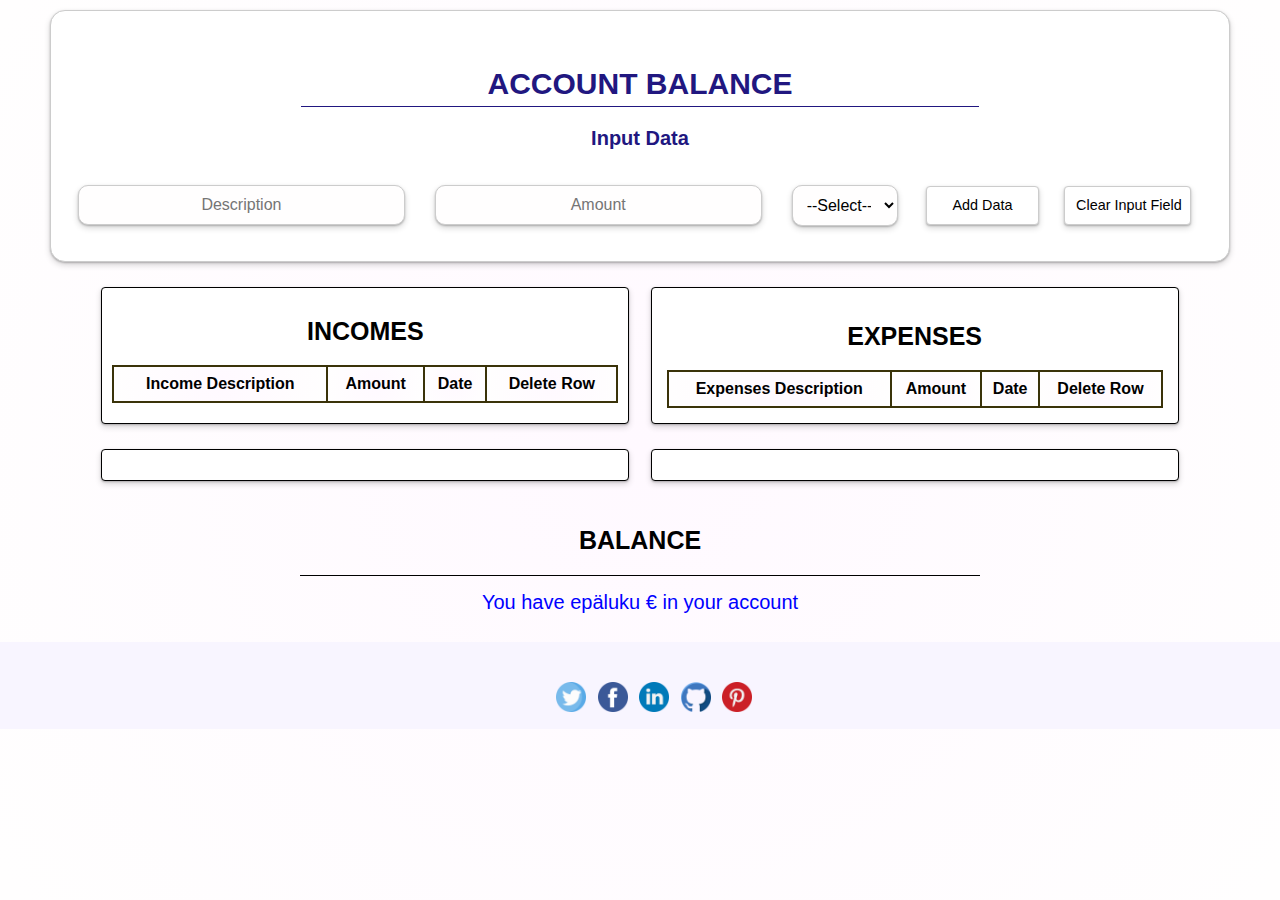
==== index.html @ 7b455a31 "first commit" ====
<!DOCTYPE html>
<html lang="en">

<head>
    <meta charset="UTF-8">
    <meta name="viewport" content="width=device-width, initial-scale=1.0">
    <title>Account Balance</title>
    <link rel="stylesheet" href="./normalize.css">
    <link rel="stylesheet" href="./styles.css">
</head>

<body>
    <div class="wrapper">
        <div class="head">
            <div class="container">
                <div class="header">
                    <div class="header_content">
                        <h1>ACCOUNT BALANCE</h1>
                        <form class="form">
                            <fieldset class="fieldset">
                                <legend>Input Data</legend>
                                <div class="fieldset_content">
                                    <div class="description">
                                        <input type="text" id="description" placeholder="Description" required>
                                    </div>
                                    <div class="amount"><input type="text" id="amount" placeholder="Amount" required></div>

                                    <!-- <div class="label"><label for="Income_expenditure">Select:</label></div>-->
                                    <div class="select">
                                        <select id="Income_expenditure">
                                            <option selected>--Select--</option>
                                            <option value="Income">Income</option>
                                            <option value="Expenditure">Expenditure</option>
                                        </select>
                                    </div>
                                    <input type="button" class="btn_submit" value="Add Data">
                                    <input type="reset" value="Clear Input Field" class="btn_clear">
                                </div>
                                <!--<input type="button" value="Add Data" onclick="tableGenerator();">-->
                            </fieldset>
                        </form>
                    </div>

                </div>
            </div>
        </div>
        <div class="main">
            <div class="container">
                <div class="container_first">
                    <div class="container_first--income">
                        <h3 class="h3">INCOMES</h3>
                        <table id="table_income">
                            <tr>
                                <th>Income Description</th>
                                <th>Amount</th>
                                <th>Date</th>
                                <th>Delete Row</th>
                            </tr>
                        </table>
                    </div>
                    <div class="container_first--expenditure">
                        <h3 class="h3">EXPENSES</h3>
                        <table id="table_expenditure">
                            <tr>
                                <th>Expenses Description</th>
                                <th>Amount</th>
                                <th>Date</th>
                                <th>Delete Row</th>
                            </tr>
                        </table>
                    </div>
                </div>
                <div class="container_second">
                    <div class="container_second--income">
                    </div>
                    <div class="container_second--expenditure">
                    </div>
                    <input type="hidden" id="incomeInput">
                    <input type="hidden" id="expenInput">
                </div>
                <div class="balance">
                    <div class="balance_text">
                        <h3 class="h3">BALANCE</h3>
                    </div>
                    <div class="balance_content">
                        <p class="balance_output"></p>
                    </div>
                </div>
            </div>
            <div class="footer">
                <div class="container">
                    <div class="footer_bottom">

                        <div class="icon_group">
                            <div class="bottom_icons">
                                <div class="tweeter">
                                    <a href="#"><img class="footer_bottom--subimg" src="./image/twitter.png"></a>
                                </div>
                            </div>
                            <div class="bottom_icons">
                                <div class="facebook">
                                    <a href="#"><img class="footer_bottom--subimg" src="./image/facebook.png"></a>
                                </div>
                            </div>
                            <div class="bottom_icons">
                                <div class="linkedin">
                                    <a href="#"><img class="footer_bottom--subimg" src="./image/linkedin.png"></a>
                                </div>
                            </div>

                            <div class="bottom_icons">
                                <div class="github">
                                    <a href="#"><img class="footer_bottom--subimg" src="./image/github (1).png"></a>
                                </div>
                            </div>

                            <div class="bottom_icons">
                                <div class="pinterest">
                                    <a href="#"><img class="footer_bottom--subimg" src="./image/pinterest.png"></a>
                                </div>
                            </div>

                        </div>
                        <!--<div class="clearStorage">
                            <a href="#"><img class="footer_bottom--subimg" src="./image/cancel.svg"></a>
                      </div>-->


                    </div>
                </div>
            </div>

        </div>

</body>
<script src="cleave.js"></script>
<script src="expenditure.js"></script>

</html>
---- styles.css ----
*,
    *::before,
    *::after {
        margin: 0;
        padding: 0;
        box-sizing: border-box;
    }
    
    html,
    body {
        display: flex;
        flex-direction: column;
        min-height: 100vh;
        font-size: 16px;
        line-height: 1.5;
        color: #000;
        font-family: 'Trebuchet MS', 'Lucida Sans Unicode', 'Lucida Grande', 'Lucida Sans', Arial, sans-serif;
        -moz-osx-font-smoothing: grayscale;
        -webkit-font-smoothing: antialiased;
    }
    
    h1 {
        font-size: 30px;
        margin: 20px 0;
        text-align: center;
        border-bottom: 1px solid;
        margin: 50px 250px 15px 250px;
    }
    
    .wrapper {
        display: flex;
        flex-wrap: wrap;
        flex-direction: column;
        flex: 1;
        min-height: auto;
        background: radial-gradient(circle, rgb(255, 255, 255) 0%, rgb(255, 249, 255) 0%, rgb(255, 254, 254) 98%);
    }
    
    .container {
        width: 1200px;
        margin: 0 auto;
    }
    
    .header {
        position: relative;
        margin: 5px 10px;
        padding: 5px 0px;
        font-weight: bold;
        color: rgb(33, 23, 128);
        text-align: center;
        display: flex;
        justify-content: space-evenly;
        /* flex-direction: column;*/
    }
    
    .header_content {
        width: 100%;
        border: 1px solid #ccc;
        border-radius: 15px;
        font-size: 1.0rem;
        text-align: center;
        display: flex;
        flex-wrap: wrap;
        flex-direction: column;
        background-color: rgb(255, 255, 255);
        box-shadow: 0 3px 6px rgba(0, 0, 0, .16), 0 1px 2px rgba(0, 0, 0, .23);
    }
    
    .fieldset {
        /* border: 1px solid rgb(159, 179, 179);*/
        border: none;
        border-radius: 10px;
        /* box-shadow: 0 3px 6px rgba(0, 0, 0, .16), 0 1px 2px rgba(0, 0, 0, .23);*/
    }
    
    legend {
        font-size: 20px;
        color: inherit;
        display: table;
        max-width: 100%;
        padding: 1px;
        white-space: normal;
    }
    
    .fieldset_content {
        position: relative;
        display: flex;
        flex-direction: row;
        justify-content: center;
    }
    
    .description,
    .amount {
        width: 40%;
        margin: 15px;
        font-size: 1.0rem;
        border-radius: 4px;
        display: flex;
        flex-wrap: wrap;
        flex-direction: column;
    }
    
    .btn_submit {
        width: 13%;
        font-size: 0.9rem;
        border-radius: 4px;
        border: 1px solid #ccc;
        cursor: pointer;
        padding: 10px 11px;
        margin: 26px 12px 26px 13px;
        text-decoration: none;
        outline: none;
        background-color: rgb(255, 255, 255);
        box-shadow: 0 3px 6px rgba(0, 0, 0, .16), 0 1px 2px rgba(0, 0, 0, .23);
    }
    
    .btn_clear {
        width: 11%;
        font-size: 0.9rem;
        border: 1px solid #ccc;
        border-radius: 4px;
        cursor: pointer;
        padding: 10px 11px;
        margin: 26px 26px 26px 13px;
        text-decoration: none;
        outline: none;
        background-color: rgb(255, 255, 255);
        box-shadow: 0 3px 6px rgba(0, 0, 0, .16), 0 1px 2px rgba(0, 0, 0, .23);
    }
    
    .Income_expenditure {
        width: 30%;
        text-align: left;
        margin: 10px;
        border-radius: 4px;
        display: flex;
        flex-wrap: wrap;
        flex-direction: row;
    }
    
    .select {
        appearance: none;
        width: 13%;
        margin: 15px;
        font-size: 1.0rem;
        border-radius: 4px;
        display: flex;
        flex-wrap: wrap;
        flex-direction: column;
    }
    
    input[type=text],
    select {
        border: 1px solid #ccc;
        margin-top: 10px;
        margin-bottom: 10px;
        width: 100%;
        padding: 10px;
        border-radius: 10px;
        resize: vertical;
        outline: none;
        box-shadow: 0 3px 6px rgba(0, 0, 0, .16), 0 1px 2px rgba(0, 0, 0, .23);
        background: rgb(255, 254, 254);
    }
    
    input::placeholder {
        font-size: 16px;
        text-align: center;
    }
    
    .btn {
        margin-top: 10px;
    }
    
    .edit {
        position: relative;
        border-radius: 10px;
        border: 1px solid #ccc;
        display: inline-block;
        cursor: pointer;
        padding: 9px 9px;
        margin: 10px;
        text-decoration: none;
        width: 115px;
        outline: none;
        background-color: rgb(255, 255, 255);
        box-shadow: 0 3px 6px rgba(0, 0, 0, .16), 0 1px 2px rgba(0, 0, 0, .23);
    }
    
    .btn_submit:hover,
    .btn_clear:hover,
    .edit:hover {
        background-color: #00BFFF;
        border: 2px solid #383107fd !important;
        border-radius: 10px;
    }
    
    input[type=text]:focus,
    select:focus {
        border: 2px solid #383107fd !important;
        display: inline-block;
        background-color: rgb(245, 243, 243);
    }
    
    .btn_submit:focus,
    .btn_clear:focus,
    .edit:focus {
        border: 2px solid #383107fd !important;
        display: inline-block;
        background-color: #00BFFF;
    }
    
    .container_first,
    .container_second {
        position: relative;
        margin: 5px 50px;
        display: flex;
        flex-wrap: wrap;
        flex-direction: row;
        justify-content: space-evenly;
    }
    
    .container_first--income {
        border: 1px solid;
        width: 48%;
        font-size: 1.0rem;
        text-align: center;
        margin: 10px;
        padding: 10px;
        border-radius: 4px;
        display: flex;
        flex-wrap: wrap;
        flex-direction: column;
        background-color: rgb(255, 255, 255);
        box-shadow: 0 3px 6px rgba(0, 0, 0, .16), 0 1px 2px rgba(0, 0, 0, .23);
    }
    
    .container_first--expenditure {
        border: 1px solid;
        width: 48%;
        font-size: 1.0rem;
        text-align: center;
        margin: 10px;
        padding: 15px;
        border-radius: 4px;
        display: flex;
        flex-wrap: wrap;
        flex-direction: column;
        background-color: rgb(255, 255, 255);
        box-shadow: 0 3px 6px rgba(0, 0, 0, .16), 0 1px 2px rgba(0, 0, 0, .23);
    }
    
    .container_second--income,
    .container_second--expenditure {
        border: 1px solid;
        width: 48%;
        font-size: 1.0rem;
        text-align: center;
        margin: 10px;
        padding: 15px;
        border-radius: 4px;
        display: flex;
        flex-wrap: wrap;
        flex-direction: column;
        background-color: rgb(255, 255, 255);
        box-shadow: 0 3px 6px rgba(0, 0, 0, .16), 0 1px 2px rgba(0, 0, 0, .23);
    }
    
    .h3 {
        font-size: 25px;
        margin: 15px;
    }
    
    table {
        border-collapse: collapse;
        width: 100%;
        background: radial-gradient(circle, rgb(255, 255, 255) 0%, rgb(255, 249, 255) 0%, rgb(255, 254, 254) 98%);
    }
    
    td,
    th {
        border: 1px solid #ccc;
        text-align: center;
        padding: 5px;
    }
    
    th {
        border: 2px solid #383107fd !important;
        background: radial-gradient(circle, rgb(255, 255, 255) 0%, rgb(255, 249, 255) 0%, rgb(255, 254, 254) 98%);
    }
    
    td:hover {
        background: #ccc;
    }
    
    tr:nth-child(even) {
        background-color: #f7f7f7;
    }
    
    .balance {
        position: relative;
        margin: 15px 10px;
        display: flex;
        flex-wrap: wrap;
        flex-direction: column;
        justify-content: space-evenly;
    }
    
    .balance_text {
        position: relative;
        margin: 1px 250px;
        display: flex;
        flex-wrap: wrap;
        flex-direction: row;
        justify-content: space-evenly;
        border-bottom: 1px solid;
    }
    
    .balance_output {
        border: none;
        font-size: 20px;
        position: relative;
        margin: 0px 44px;
        display: flex;
        justify-content: space-evenly;
        padding: 10px;
    }
    /*=============================footer===========================*/
    
    .footer {
        background: #f8f5ff;
    }
    
    .footer_bottom {
        border: none;
        display: flex;
        justify-content: center;
    }
    
    .bottom_icons {
        width: 2px;
        position: relative;
        margin-top: 30px;
    }
    
    .footer_bottom--subimg {
        width: 30px;
    }
    
    .icon_group {
        position: relative;
        width: 14%;
        display: flex;
        justify-content: space-between;
        margin: 10px;
    }
    
    .tweeter:hover,
    .facebook:hover,
    .vimeo:hover,
    .linkedin:hover,
    .github:hover,
    .pinterest:hover {
        transform: scale(1.4);
    }
    
    .normal {
        text-align: center;
        font-family: 'Trebuchet MS';
        background: #f9f9ff;
    }
    
    .income_del,
    .expense_del {
        width: 100%;
        background-image: url(./image/remove.svg);
        background-position: 50%;
        background-repeat: no-repeat;
        background-size: 13%;
        position: relative;
        border-radius: 4px;
        cursor: pointer;
        text-decoration: none;
        outline: none;
        border-style: hidden;
    }
    
    .income_del:hover,
    .expense_del:hover {
        background-color: rgb(255, 0, 21);
    }
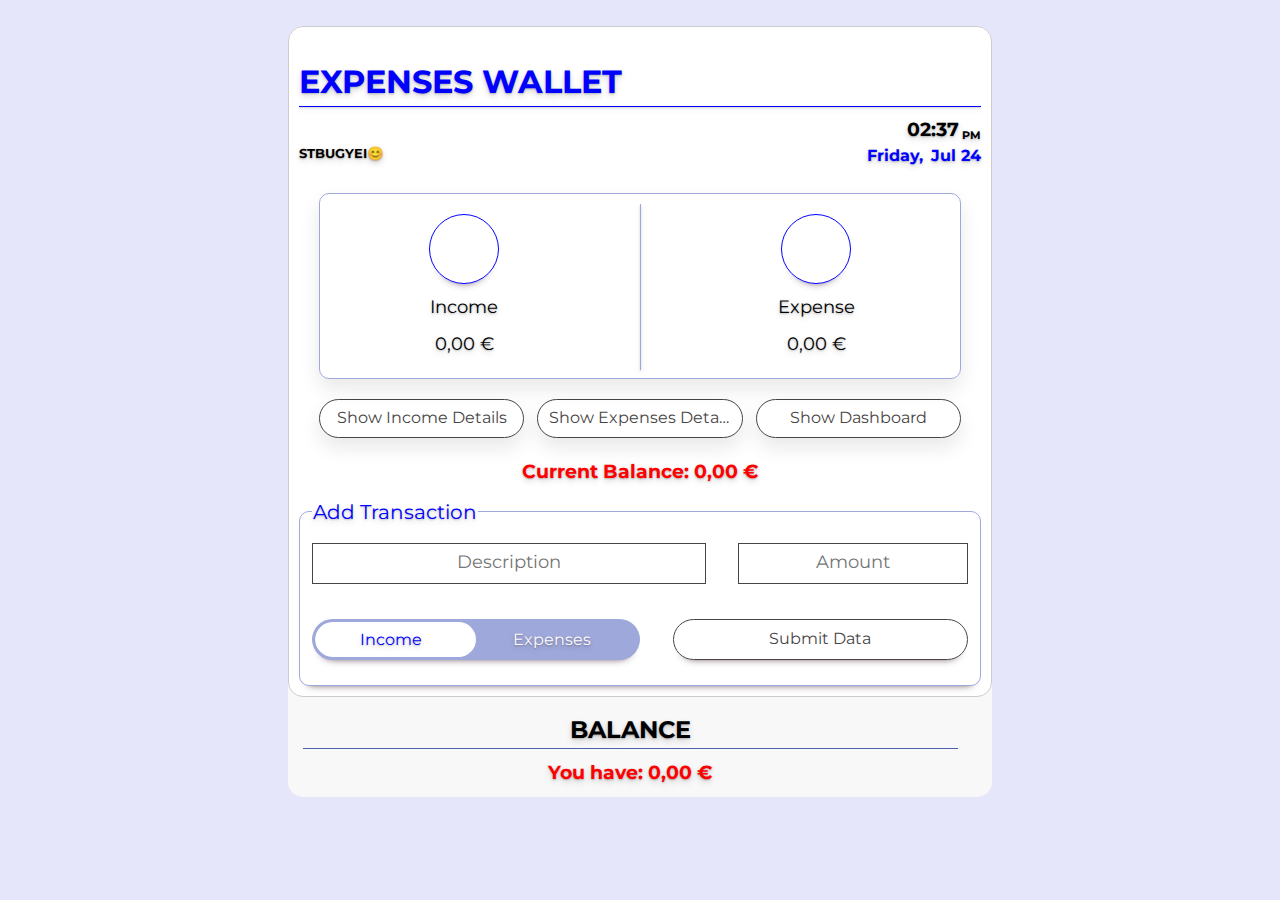
==== commit 241de61d: "added charts" ====
--- a/index.html
+++ b/index.html
@@ -4,136 +4,201 @@
 <head>
     <meta charset="UTF-8">
     <meta name="viewport" content="width=device-width, initial-scale=1.0">
-    <title>Account Balance</title>
+    <title>Account | Balance</title>
     <link rel="stylesheet" href="./normalize.css">
     <link rel="stylesheet" href="./styles.css">
+    <link rel="stylesheet" href="https://use.fontawesome.com/releases/v5.15.2/css/all.css"
+        integrity="sha384-vSIIfh2YWi9wW0r9iZe7RJPrKwp6bG+s9QZMoITbCckVJqGCCRhc+ccxNcdpHuYu" crossorigin="anonymous">
 </head>
 
 <body>
-    <div class="wrapper">
-        <div class="head">
-            <div class="container">
-                <div class="header">
-                    <div class="header_content">
-                        <h1>ACCOUNT BALANCE</h1>
-                        <form class="form">
-                            <fieldset class="fieldset">
-                                <legend>Input Data</legend>
-                                <div class="fieldset_content">
-                                    <div class="description">
-                                        <input type="text" id="description" placeholder="Description" required>
+    <div class="account-wrapper">
+        <div class="header-content">
+            <h1>EXPENSES WALLET</h1>
+            <!-- Date section -->
+            <div class="show-date">
+                <div class="time"></div>
+                <div class="show-date__wrapper">
+                    <h5 class="logo">STBUGYEI😊</h5>
+                    <div class="day"></div>
+                    <div class="month-day"></div>
+                </div>
+            </div>
+            <!-- Banner section -->
+            <!-- <h3 class="date-item"></h3> -->
+            <ul class="header-content__item">
+                <li>
+                    <button class="income-icon">
+                        <i class="fas fa-euro-sign"></i>
+                        <i class="fas fa-coins"></i>
+                    </button>
+                    <p>Income</p>
+                    <p class="curincome"></p>
+                </li>
+                <li>
+                    <button class="income-icon">
+                        <i class="fas fa-cart-arrow-down"></i>
+                    </button>
+                    <p>Expense</p>
+                    <p class="curiexpense"></p>
+                </li>
+            </ul>
+
+            <div class="display-income_expense">
+                <input type="button" value="Show Income Details" class="btn_income">
+                <input type="button" value="Show Expenses Details" class="btn_expense">
+                <input type="button" value="Show Dashboard" class="btn_dashboard">
+            </div>
+            <h3 class="curbalance"></h3>
+
+            <!-- Form section -->
+            <form id="form" class="form">
+                <fieldset class="fieldset">
+                    <legend>Add Transaction</legend>
+                    <div class="error-msg"></div>
+                    <div class="fieldset_content">
+                        <div class="discription-amount">
+                            <div class="description">
+                                <input type="text" name="description" id="description" placeholder="Description">
+                                <small class="error-msgdesc"></small>
+                            </div>
+                            <div class="amount">
+                                <input type="text" name="amount" id="amount" placeholder="Amount">
+                                <small class="error-msgamt"></small>
+                            </div>
+                        </div>
+
+                        <div class="select-options">
+                            <div class="select">
+                                <div class="select-content">
+                                    <div class="check-income__wrapper">
+                                        <label for="income">
+                                            <input type="radio" name="select" value="income" id="income" checked>
+                                            <div class="check-income">
+                                                <span class="check-text">Income</span> <span class="check-icon"><i
+                                                        class="fas fa-mug-hot"></i></span>
+                                            </div>
+                                        </label>
                                     </div>
-                                    <div class="amount"><input type="text" id="amount" placeholder="Amount" required></div>
-
-                                    <!-- <div class="label"><label for="Income_expenditure">Select:</label></div>-->
-                                    <div class="select">
-                                        <select id="Income_expenditure">
-                                            <option selected>--Select--</option>
-                                            <option value="Income">Income</option>
-                                            <option value="Expenditure">Expenditure</option>
-                                        </select>
+
+                                    <div class="check-expense__wrapper">
+                                        <label for="expenses">
+                                            <input type="radio" name="select" value="expenses" id="expenses">
+                                            <div class="check-income">
+                                                <span class="check-text">Expenses</span> <span class="check-icon"><i
+                                                        class="fas fa-mug-hot"></i></span>
+                                            </div>
+                                        </label>
                                     </div>
-                                    <input type="button" class="btn_submit" value="Add Data">
-                                    <input type="reset" value="Clear Input Field" class="btn_clear">
                                 </div>
-                                <!--<input type="button" value="Add Data" onclick="tableGenerator();">-->
-                            </fieldset>
-                        </form>
+                            </div>
+
+                            <input type="hidden" name="date" id="date" class="date-item">
+                            <small class="error-msgdate"></small>
+
+                            <input type="button" value="Submit Data" class="btn_submit">
+                            <input type="button" value="Cancel" class="cancel">
+                            <input type="button" value="Save Income" class="edit">
+                            <input type="button" value="Save Expenses" class="editEx">
+
+                        </div>
                     </div>
-
-                </div>
-            </div>
-        </div>
-        <div class="main">
-            <div class="container">
-                <div class="container_first">
-                    <div class="container_first--income">
-                        <h3 class="h3">INCOMES</h3>
-                        <table id="table_income">
-                            <tr>
-                                <th>Income Description</th>
-                                <th>Amount</th>
-                                <th>Date</th>
-                                <th>Delete Row</th>
-                            </tr>
-                        </table>
+                </fieldset>
+            </form>
+            <input type="button" value="+ Add A Transaction" class="btn_trans">
+        </div>
+
+        <!-- Chart section -->
+        <div class="chart-wrapper">
+            <div>
+                <h2 class="chart-header"><span>DASHBOARD</span>
+                    <span style="color:blue;">CHARTS</span>
+                </h2>
+                <div class="chartcontent">
+                    <div class="barchart">
+                        <div class="barchart-content">
+                            <div class="income-height"></div>
+                            <div class="expense-height"></div>
+                        </div>
+                        <div class="barchart-legend">
+                            <span><i class="fas fa-circle"></i> Incomes</span>
+                            <span><i class="fas fa-circle"></i> Expenses</span>
+                        </div>
                     </div>
-                    <div class="container_first--expenditure">
-                        <h3 class="h3">EXPENSES</h3>
-                        <table id="table_expenditure">
-                            <tr>
-                                <th>Expenses Description</th>
-                                <th>Amount</th>
-                                <th>Date</th>
-                                <th>Delete Row</th>
-                            </tr>
-                        </table>
+
+                    <div class="piechart">
+                        <div class="piechart-income__wrapper">
+
+                            <div class="show-prelimtext">
+                                No Data Available
+                            </div>
+                            <div class="canvas-wrapper">
+                                <canvas id="incomepiechart" width="240" height="260"></canvas>
+                            </div>
+
+                            <div id="income-legend">
+                            </div>
+                        </div>
+
+                        <div class="piechart-expense__wrapper">
+                            <div class="show-prelimtext1">
+                                No Data Available
+                            </div>
+                            <div class="canvas-wrapper">
+                                <canvas id="expensepiechart" width="240" height="260"></canvas>
+                            </div>
+                            <div id="expense-legend">
+                            </div>
+                        </div>
                     </div>
                 </div>
-                <div class="container_second">
-                    <div class="container_second--income">
-                    </div>
-                    <div class="container_second--expenditure">
-                    </div>
-                    <input type="hidden" id="incomeInput">
-                    <input type="hidden" id="expenInput">
-                </div>
-                <div class="balance">
-                    <div class="balance_text">
-                        <h3 class="h3">BALANCE</h3>
-                    </div>
-                    <div class="balance_content">
-                        <p class="balance_output"></p>
-                    </div>
-                </div>
-            </div>
-            <div class="footer">
-                <div class="container">
-                    <div class="footer_bottom">
-
-                        <div class="icon_group">
-                            <div class="bottom_icons">
-                                <div class="tweeter">
-                                    <a href="#"><img class="footer_bottom--subimg" src="./image/twitter.png"></a>
-                                </div>
-                            </div>
-                            <div class="bottom_icons">
-                                <div class="facebook">
-                                    <a href="#"><img class="footer_bottom--subimg" src="./image/facebook.png"></a>
-                                </div>
-                            </div>
-                            <div class="bottom_icons">
-                                <div class="linkedin">
-                                    <a href="#"><img class="footer_bottom--subimg" src="./image/linkedin.png"></a>
-                                </div>
-                            </div>
-
-                            <div class="bottom_icons">
-                                <div class="github">
-                                    <a href="#"><img class="footer_bottom--subimg" src="./image/github (1).png"></a>
-                                </div>
-                            </div>
-
-                            <div class="bottom_icons">
-                                <div class="pinterest">
-                                    <a href="#"><img class="footer_bottom--subimg" src="./image/pinterest.png"></a>
-                                </div>
-                            </div>
-
-                        </div>
-                        <!--<div class="clearStorage">
-                            <a href="#"><img class="footer_bottom--subimg" src="./image/cancel.svg"></a>
-                      </div>-->
-
-
-                    </div>
-                </div>
-            </div>
-
-        </div>
-
+            </div>
+        </div>
+
+        <!-- Table section -->
+        <div class="container_first">
+            <div class="container_first--income">
+                <h3>INCOMES</h3>
+                <table id="table_income">
+                    <tr class="first-row">
+                        <th>#No</th>
+                        <th>Income Description</th>
+                        <th>Amount</th>
+                        <th>Date</th>
+                        <th>Edit Options</th>
+                    </tr>
+                </table>
+
+                <div class="container_first--ivalue">
+                </div>
+            </div>
+
+            <div class="container_first--expenditure">
+                <h3>EXPENSES</h3>
+                <table id="table_expenditure">
+                    <tr class="first-row">
+                        <th>#No</th>
+                        <th>Expenses Description</th>
+                        <th>Amount</th>
+                        <th>Date</th>
+                        <th>Edit Options</th>
+                    </tr>
+                </table>
+
+                <div class="container_first--evalue">
+                </div>
+            </div>
+
+        </div>
+        <div class="balance">
+            <h2>BALANCE</h2>
+            <h3 class="balance_output"></h3>
+        </div>
+        <button class="scroll"><i class="fas fa-arrow-up"></i></button>
+    </div>
 </body>
-<script src="cleave.js"></script>
+<!-- <script src="cleave.js"></script> -->
 <script src="expenditure.js"></script>
+<script src="togglestyles.js"></script>
 
 </html>--- a/styles.css
+++ b/styles.css
@@ -1,391 +1,909 @@
-    *,
-    *::before,
-    *::after {
-        margin: 0;
-        padding: 0;
-        box-sizing: border-box;
-    }
-    
-    html,
-    body {
-        display: flex;
-        flex-direction: column;
-        min-height: 100vh;
-        font-size: 16px;
-        line-height: 1.5;
-        color: #000;
-        font-family: 'Trebuchet MS', 'Lucida Sans Unicode', 'Lucida Grande', 'Lucida Sans', Arial, sans-serif;
-        -moz-osx-font-smoothing: grayscale;
-        -webkit-font-smoothing: antialiased;
-    }
-    
-    h1 {
-        font-size: 30px;
-        margin: 20px 0;
-        text-align: center;
-        border-bottom: 1px solid;
-        margin: 50px 250px 15px 250px;
-    }
-    
-    .wrapper {
-        display: flex;
-        flex-wrap: wrap;
-        flex-direction: column;
-        flex: 1;
-        min-height: auto;
-        background: radial-gradient(circle, rgb(255, 255, 255) 0%, rgb(255, 249, 255) 0%, rgb(255, 254, 254) 98%);
-    }
-    
-    .container {
-        width: 1200px;
-        margin: 0 auto;
-    }
-    
-    .header {
-        position: relative;
-        margin: 5px 10px;
-        padding: 5px 0px;
-        font-weight: bold;
-        color: rgb(33, 23, 128);
-        text-align: center;
-        display: flex;
-        justify-content: space-evenly;
-        /* flex-direction: column;*/
-    }
-    
-    .header_content {
-        width: 100%;
-        border: 1px solid #ccc;
-        border-radius: 15px;
-        font-size: 1.0rem;
-        text-align: center;
-        display: flex;
-        flex-wrap: wrap;
-        flex-direction: column;
-        background-color: rgb(255, 255, 255);
-        box-shadow: 0 3px 6px rgba(0, 0, 0, .16), 0 1px 2px rgba(0, 0, 0, .23);
-    }
-    
-    .fieldset {
-        /* border: 1px solid rgb(159, 179, 179);*/
-        border: none;
-        border-radius: 10px;
-        /* box-shadow: 0 3px 6px rgba(0, 0, 0, .16), 0 1px 2px rgba(0, 0, 0, .23);*/
-    }
-    
-    legend {
-        font-size: 20px;
-        color: inherit;
-        display: table;
-        max-width: 100%;
-        padding: 1px;
-        white-space: normal;
-    }
-    
-    .fieldset_content {
-        position: relative;
-        display: flex;
-        flex-direction: row;
-        justify-content: center;
-    }
-    
-    .description,
-    .amount {
-        width: 40%;
-        margin: 15px;
-        font-size: 1.0rem;
-        border-radius: 4px;
-        display: flex;
-        flex-wrap: wrap;
-        flex-direction: column;
-    }
-    
-    .btn_submit {
-        width: 13%;
-        font-size: 0.9rem;
-        border-radius: 4px;
-        border: 1px solid #ccc;
-        cursor: pointer;
-        padding: 10px 11px;
-        margin: 26px 12px 26px 13px;
-        text-decoration: none;
-        outline: none;
-        background-color: rgb(255, 255, 255);
-        box-shadow: 0 3px 6px rgba(0, 0, 0, .16), 0 1px 2px rgba(0, 0, 0, .23);
-    }
-    
-    .btn_clear {
-        width: 11%;
-        font-size: 0.9rem;
-        border: 1px solid #ccc;
-        border-radius: 4px;
-        cursor: pointer;
-        padding: 10px 11px;
-        margin: 26px 26px 26px 13px;
-        text-decoration: none;
-        outline: none;
-        background-color: rgb(255, 255, 255);
-        box-shadow: 0 3px 6px rgba(0, 0, 0, .16), 0 1px 2px rgba(0, 0, 0, .23);
-    }
-    
-    .Income_expenditure {
-        width: 30%;
-        text-align: left;
-        margin: 10px;
-        border-radius: 4px;
-        display: flex;
-        flex-wrap: wrap;
-        flex-direction: row;
-    }
-    
-    .select {
-        appearance: none;
-        width: 13%;
-        margin: 15px;
-        font-size: 1.0rem;
-        border-radius: 4px;
-        display: flex;
-        flex-wrap: wrap;
-        flex-direction: column;
-    }
-    
-    input[type=text],
-    select {
-        border: 1px solid #ccc;
-        margin-top: 10px;
-        margin-bottom: 10px;
-        width: 100%;
-        padding: 10px;
-        border-radius: 10px;
-        resize: vertical;
-        outline: none;
-        box-shadow: 0 3px 6px rgba(0, 0, 0, .16), 0 1px 2px rgba(0, 0, 0, .23);
-        background: rgb(255, 254, 254);
-    }
-    
-    input::placeholder {
-        font-size: 16px;
-        text-align: center;
-    }
-    
-    .btn {
-        margin-top: 10px;
-    }
-    
-    .edit {
-        position: relative;
-        border-radius: 10px;
-        border: 1px solid #ccc;
-        display: inline-block;
-        cursor: pointer;
-        padding: 9px 9px;
-        margin: 10px;
-        text-decoration: none;
-        width: 115px;
-        outline: none;
-        background-color: rgb(255, 255, 255);
-        box-shadow: 0 3px 6px rgba(0, 0, 0, .16), 0 1px 2px rgba(0, 0, 0, .23);
-    }
-    
-    .btn_submit:hover,
-    .btn_clear:hover,
-    .edit:hover {
-        background-color: #00BFFF;
-        border: 2px solid #383107fd !important;
-        border-radius: 10px;
-    }
-    
-    input[type=text]:focus,
-    select:focus {
-        border: 2px solid #383107fd !important;
-        display: inline-block;
-        background-color: rgb(245, 243, 243);
-    }
-    
-    .btn_submit:focus,
-    .btn_clear:focus,
-    .edit:focus {
-        border: 2px solid #383107fd !important;
-        display: inline-block;
-        background-color: #00BFFF;
-    }
-    
-    .container_first,
-    .container_second {
-        position: relative;
-        margin: 5px 50px;
-        display: flex;
-        flex-wrap: wrap;
-        flex-direction: row;
-        justify-content: space-evenly;
-    }
-    
-    .container_first--income {
-        border: 1px solid;
-        width: 48%;
-        font-size: 1.0rem;
-        text-align: center;
-        margin: 10px;
-        padding: 10px;
-        border-radius: 4px;
-        display: flex;
-        flex-wrap: wrap;
-        flex-direction: column;
-        background-color: rgb(255, 255, 255);
-        box-shadow: 0 3px 6px rgba(0, 0, 0, .16), 0 1px 2px rgba(0, 0, 0, .23);
-    }
-    
-    .container_first--expenditure {
-        border: 1px solid;
-        width: 48%;
-        font-size: 1.0rem;
-        text-align: center;
-        margin: 10px;
-        padding: 15px;
-        border-radius: 4px;
-        display: flex;
-        flex-wrap: wrap;
-        flex-direction: column;
-        background-color: rgb(255, 255, 255);
-        box-shadow: 0 3px 6px rgba(0, 0, 0, .16), 0 1px 2px rgba(0, 0, 0, .23);
-    }
-    
-    .container_second--income,
-    .container_second--expenditure {
-        border: 1px solid;
-        width: 48%;
-        font-size: 1.0rem;
-        text-align: center;
-        margin: 10px;
-        padding: 15px;
-        border-radius: 4px;
-        display: flex;
-        flex-wrap: wrap;
-        flex-direction: column;
-        background-color: rgb(255, 255, 255);
-        box-shadow: 0 3px 6px rgba(0, 0, 0, .16), 0 1px 2px rgba(0, 0, 0, .23);
-    }
-    
-    .h3 {
-        font-size: 25px;
-        margin: 15px;
-    }
-    
-    table {
-        border-collapse: collapse;
-        width: 100%;
-        background: radial-gradient(circle, rgb(255, 255, 255) 0%, rgb(255, 249, 255) 0%, rgb(255, 254, 254) 98%);
-    }
-    
-    td,
-    th {
-        border: 1px solid #ccc;
-        text-align: center;
-        padding: 5px;
-    }
-    
-    th {
-        border: 2px solid #383107fd !important;
-        background: radial-gradient(circle, rgb(255, 255, 255) 0%, rgb(255, 249, 255) 0%, rgb(255, 254, 254) 98%);
-    }
-    
-    td:hover {
-        background: #ccc;
-    }
-    
-    tr:nth-child(even) {
-        background-color: #f7f7f7;
-    }
-    
-    .balance {
-        position: relative;
-        margin: 15px 10px;
-        display: flex;
-        flex-wrap: wrap;
-        flex-direction: column;
-        justify-content: space-evenly;
-    }
-    
-    .balance_text {
-        position: relative;
-        margin: 1px 250px;
-        display: flex;
-        flex-wrap: wrap;
-        flex-direction: row;
-        justify-content: space-evenly;
-        border-bottom: 1px solid;
-    }
-    
-    .balance_output {
-        border: none;
-        font-size: 20px;
-        position: relative;
-        margin: 0px 44px;
-        display: flex;
-        justify-content: space-evenly;
-        padding: 10px;
-    }
-    /*=============================footer===========================*/
-    
-    .footer {
-        background: #f8f5ff;
-    }
-    
-    .footer_bottom {
-        border: none;
-        display: flex;
-        justify-content: center;
-    }
-    
-    .bottom_icons {
-        width: 2px;
-        position: relative;
-        margin-top: 30px;
-    }
-    
-    .footer_bottom--subimg {
-        width: 30px;
-    }
-    
-    .icon_group {
-        position: relative;
-        width: 14%;
-        display: flex;
-        justify-content: space-between;
-        margin: 10px;
-    }
-    
-    .tweeter:hover,
-    .facebook:hover,
-    .vimeo:hover,
-    .linkedin:hover,
-    .github:hover,
-    .pinterest:hover {
-        transform: scale(1.4);
-    }
-    
-    .normal {
-        text-align: center;
-        font-family: 'Trebuchet MS';
-        background: #f9f9ff;
-    }
-    
-    .income_del,
-    .expense_del {
-        width: 100%;
-        background-image: url(./image/remove.svg);
-        background-position: 50%;
-        background-repeat: no-repeat;
-        background-size: 13%;
-        position: relative;
-        border-radius: 4px;
-        cursor: pointer;
-        text-decoration: none;
-        outline: none;
-        border-style: hidden;
-    }
-    
-    .income_del:hover,
-    .expense_del:hover {
-        background-color: rgb(255, 0, 21);
-    }+@import url('https://fonts.googleapis.com/css?family=Poppins:400,500,600,700&display=swap');
+@import url('https://fonts.googleapis.com/css?family=Roboto&display=swap');
+@import url('https://fonts.googleapis.com/css2?family=Montserrat&display=swap');
+
+*,
+*::before,
+*::after {
+	margin: 0;
+	padding: 0;
+	box-sizing: border-box;
+}
+
+html {
+	width: 100%;
+	min-height: 100%;
+	overflow-y: scroll;
+}
+
+body {
+	width: 100%;
+	min-height: 100%;
+	font-size: 16px;
+	line-height: 1.5;
+	color: #000;
+	font-family: 'Montserrat', sans-serif;
+	-webkit-font-smoothing: antialiased;
+	-moz-osx-font-smoothing: grayscale;
+	background-color: lavender;
+}
+
+h1 {
+	color: blue;
+	margin-bottom: auto;
+	/* text-align: center; */
+}
+
+.show-date {
+	position: relative;
+	display: flex;
+	flex-direction: column;
+	align-items: flex-end;
+}
+
+.show-date::before {
+	position: absolute;
+	content: "";
+	width: 100%;
+	top: 0;
+	left: 0;
+	height: 1px;
+	background-color: blue;
+	box-shadow: 0 3px 6px rgb(0 0 0 / 16%), 0 1px 2px rgb(0 0 0 / 23%);
+}
+
+.show-date__wrapper {
+	display: flex;
+	color: blue;
+	gap: .5em;
+	padding-bottom: 5px;
+}
+
+.time {
+	padding-top: 10px;
+}
+
+.logo {
+	position: absolute;
+	left: 0;
+	color: #000;
+}
+
+.account-wrapper {
+	width: 55%;
+	margin: 2% auto;
+	border-radius: 10px;
+	border-radius: 15px;
+	background-color: #f8f8f8;
+	text-shadow: 0 3px 6px rgb(0 0 0 / 16%), 0 1px 2px rgb(0 0 0 / 23%);
+	transition: .3s;
+}
+
+.header-content {
+	width: 100%;
+	padding: 10px;
+	border: 1px solid #ccc;
+	border-radius: 15px;
+	font-size: 1.0rem;
+	overflow: hidden;
+	background-color: rgb(255, 255, 255);
+}
+
+.header-content__item,
+.header-content__dash {
+	position: relative;
+	margin: 20px;
+	display: flex;
+	font-size: 18px;
+	overflow: hidden;
+	text-align: center;
+	border-radius: 10px;
+	text-decoration: none;
+	justify-content: space-between;
+	border: 1px solid #9fa8da;
+	box-shadow: 0 10px 20px rgb(0 0 0 / 9%);
+	/* box-shadow: rgb(0 0 0 / 5%) 0px 0px 0px 1px; */
+}
+
+.header-content__item::before {
+	position: absolute;
+	content: "";
+	width: 1px;
+	height: 90%;
+	top: 10px;
+	left: 50%;
+	bottom: 10px;
+	/* background-color: darkgray; */
+	background-color: #9fa8da;
+	box-shadow: 0 3px 6px rgba(0, 0, 0, .16), 0 1px 2px rgba(0, 0, 0, .23);
+}
+
+.header-content__dash li {
+	padding: 10px;
+	box-shadow: 0 3px 6px rgba(0, 0, 0, .16), 0 1px 2px rgba(0, 0, 0, .23);
+}
+
+.chart-wrapper {
+	display: none;
+	width: 100%;
+	margin: auto;
+	animation: fade .7s;
+}
+
+.chart-header {
+	margin: auto 45px;
+	padding-top: 25px;
+	display: flex;
+	justify-content: space-between;
+}
+
+.chartcontent {
+	position: relative;
+	width: 90%;
+	margin: 25px auto;
+	display: flex;
+	justify-content: space-between;
+}
+
+.barchart {
+	position: relative;
+	width: 40%;
+	min-height: 50vh;
+	padding: 20px;
+	overflow: hidden;
+	border-radius: 4px;
+	display: flex;
+	flex-direction: column;
+	background-color: rgb(255, 255, 255);
+	box-shadow: 0px 10px 20px rgb(0 0 0 / 9%);
+	transition: all .3s;
+}
+
+.barchart-content {
+	position: relative;
+	height: 100%;
+	display: flex;
+	justify-content: center;
+	gap: 2.5em;
+}
+
+.barchart-legend {
+	width: 100%;
+	margin-top: 15px;
+	text-align: center;
+	display: flex;
+	justify-content: center;
+	/* flex-wrap: wrap; */
+	gap: 1.5em;
+}
+
+.barchart-legend > span {
+	display: block;
+	white-space: nowrap;
+	text-overflow: ellipsis;
+	overflow: hidden;
+}
+
+.barchart-legend span:nth-of-type(1) .fa-circle {
+	color: red;
+}
+
+.barchart-legend:nth-of-type(2) span i {
+	color: blue;
+}
+
+.income-height,
+.expense-height {
+	width: 25%;
+	height: 0%;
+	opacity: 0;
+	color: #fff;
+	display: -webkit-flex;
+	display: flex;
+	-webkit-align-items: center;
+	align-items: center;
+	-webkit-justify-content: center;
+	justify-content: center;
+	overflow: hidden;
+	transition: .7s;
+	box-shadow: 0 3px 6px rgb(0 0 0 / 16%), 0 1px 2px rgb(0 0 0 / 23%);
+}
+
+.income-height {
+	background-color: red;
+	align-self: flex-end;
+}
+
+.expense-height {
+	background-color: blue;
+	align-self: flex-end;
+}
+
+.piechart {
+	width: 55%;
+}
+
+.piechart-income__wrapper,
+.piechart-expense__wrapper {
+	position: relative;
+	width: 100%;
+	max-height: 260px;
+	overflow: hidden;
+	border-radius: 4px;
+	display: flex;
+	justify-content: space-between;
+	box-shadow: 0px 10px 20px rgb(0 0 0 / 9%);
+	background-color: rgb(255, 255, 255);
+}
+
+.piechart-income__wrapper {
+	margin-bottom: 25px;
+}
+
+.show-prelimtext,
+.show-prelimtext1 {
+	position: absolute;
+	top: 40%;
+	left: 50%;
+	transform: translate(-50%, 50%);
+}
+
+#incomepiechart,
+#expensepiechart {
+	width: 100%;
+	object-fit: contain;
+	padding: 15px;
+}
+
+.canvas-wrapper {
+	width: 55%;
+}
+
+#income-legend,
+#expense-legend {
+	width: 40%;
+	padding: 10px;
+	height: 222px;
+	overflow-y: auto;
+}
+
+#income-legend::-webkit-scrollbar,
+#expense-legend::-webkit-scrollbar {
+	width: 5px;
+	height: 5px;
+	background-color: #ff0000;
+}
+
+#income-legend::-webkit-scrollbar-thumb,
+#expense-legend::-webkit-scrollbar-thumb {
+	background-color: blue;
+}
+
+.header-content__item li,
+.header-content__dash li {
+	width: 45%;
+	list-style: none;
+	padding: 20px;
+}
+
+h3.curbalance {
+	color: blue;
+	text-align: center;
+}
+
+.curincome,
+.curiexpense {
+	padding-top: 10px;
+	word-break: break-word;
+}
+
+.income-icon {
+	min-width: 70px;
+	min-height: 70px;
+	outline: none;
+	padding: 10px;
+	border: 1px solid blue;
+	margin-bottom: 10px;
+	border-radius: 50%;
+	background-color: transparent;
+	box-shadow: 0 8px 8px -10px #312;
+	text-shadow: 0 10px 20px rgb(0 0 0 / 9%);
+}
+
+.fa-euro-sign,
+.fa-coins,
+.fa-cart-arrow-down,
+.fa-wallet {
+	color: blue;
+	font-size: 30px;
+	text-shadow: 0 10px 20px rgb(0 0 0 / 9%);
+}
+
+.fieldset {
+	display: block;
+	margin-top: 10px;
+	border: 1px solid #9fa8da;
+	border-radius: 10px;
+	animation: fade .7s;
+	transition: all .3s;
+	box-shadow: 0 8px 8px -10px #312;
+}
+
+legend {
+	font-size: 20px;
+	color: blue;
+	display: table;
+	max-width: 100%;
+	padding: 1px;
+	white-space: normal;
+}
+
+.discription-amount {
+	width: 100%;
+	display: flex;
+	justify-content: space-between;
+}
+
+.description {
+	width: 60%;
+}
+
+.amount {
+	width: 35%;
+}
+
+.error-msg {
+	color: red;
+	text-align: center;
+	padding-bottom: 10px;
+}
+
+.error-msgdesc,
+.error-msgamt,
+.error-msgdate {
+	color: red;
+	text-shadow: 0 3px 6px rgba(0, 0, 0, .16), 0 1px 2px rgba(0, 0, 0, .23);
+}
+
+.error-msgdate {
+	position: absolute;
+	left: 0;
+	bottom: -23px;
+}
+
+.select-options {
+	position: relative;
+	width: 100%;
+	margin-top: 35px;
+	display: flex;
+	flex-wrap: wrap;
+	font-size: 1.0rem;
+	justify-content: space-between;
+	transition: all .3s;
+}
+
+.select-options * {
+	margin-bottom: 15px;
+}
+
+.date-item {
+	width: 0px;
+}
+
+.select {
+	position: relative;
+	width: 50%;
+	padding: 3px;
+	overflow: hidden;
+	box-shadow: 0 8px 8px -10px #312;
+	transition: all .3s;
+	border-radius: 50px;
+	background-color: #9fa8da;
+}
+
+.select-content {
+	width: 100%;
+	display: flex;
+	overflow: hidden;
+	align-items: center;
+	line-height: 2.2em;
+	margin-bottom: 0px;
+	border-radius: 50px;
+	background-color: transparent;
+}
+
+.check-income__wrapper,
+.check-expense__wrapper {
+	width: 50%;
+	overflow: hidden;
+	margin-bottom: 0px;
+	transition: all .3s;
+}
+
+.check-income {
+	width: 100%;
+	cursor: pointer;
+	overflow: hidden;
+	text-align: center;
+	margin-bottom: 0px;
+	white-space: nowrap;
+	align-items: center;
+	text-overflow: ellipsis;
+	color: rgb(255, 251, 251);
+	text-shadow: 0 3px 6px rgba(0, 0, 0, .16), 0 1px 2px rgba(0, 0, 0, .23);
+	transition: all .5s;
+}
+
+.check-income span {
+	margin-bottom: 0px;
+}
+
+.check-income:hover {
+	color: blue;
+}
+
+.check-income:hover .check-icon i {
+	color: blue;
+}
+
+.check-icon i {
+	color: rgb(197, 192, 192);
+	margin-bottom: 0px;
+	margin-left: 10px;
+}
+
+input[type="radio"] {
+	display: none;
+}
+
+input[type="radio"]:checked ~ .check-income {
+	color: blue;
+	border-radius: 50px;
+	background-color: #fff;
+}
+
+input[type="radio"]:checked ~ .check-income > .check-icon i {
+	color: #fff;
+	animation: zoom 3s infinite;
+}
+
+.btn_submit {
+	width: 45%;
+	outline: none;
+	color: rgb(71, 68, 68);
+	border: none;
+	cursor: pointer;
+	padding: 10px 11px;
+	border-radius: 25px;
+	text-decoration: none;
+	border: 1px solid rgb(71, 68, 68);
+	background-color: transparent;
+	box-shadow: 0 8px 8px -10px #312;
+	transition: all .3s;
+}
+
+.edit-cancel {
+	width: 100%;
+	display: flex;
+	margin-top: 35px;
+	justify-content: space-around;
+}
+
+.cancel,
+.edit,
+.editEx {
+	width: 48%;
+	display: none;
+	outline: none;
+	color: blue;
+	cursor: pointer;
+	border-radius: 4px;
+	padding: 10px 11px;
+	text-decoration: none;
+	border: 1px solid blue;
+	background-color: rgb(255, 255, 255);
+	box-shadow: 0 3px 6px rgba(0, 0, 0, .16), 0 1px 2px rgba(0, 0, 0, .23);
+	transition: all .3s;
+}
+
+.hideEditBtn {
+	display: block;
+}
+
+input[type=text],
+select {
+	border: 1px solid rgb(71, 68, 68);
+	width: 100%;
+	padding: 10px;
+	resize: vertical;
+	outline: none;
+	transition: all .3s;
+}
+
+.display-income_expense {
+	margin: 20px;
+	display: flex;
+	justify-content: space-between;
+}
+
+.btn_trans {
+	width: 100%;
+	color: blue;
+	display: none;
+	outline: none;
+	font-size: 18px;
+	cursor: pointer;
+	margin: 25px 0px 0px;
+	padding: 10px 11px;
+	border-radius: 25px;
+	text-decoration: none;
+	border: 2px solid blue;
+	background-color: transparent;
+	box-shadow: 0 8px 8px -10px #312;
+	animation: fade .8s;
+	transition: all .3s;
+}
+
+.btn_income,
+.btn_expense,
+.btn_dashboard {
+	width: 32%;
+	color: rgb(71, 68, 68);
+	border: 1px solid rgb(71, 68, 68);
+	font-size: 16px;
+	cursor: pointer;
+	padding: 9px 11px;
+	border-radius: 25px;
+	text-decoration: none;
+	background-color: transparent;
+	white-space: nowrap;
+	text-overflow: ellipsis;
+	overflow: hidden;
+	transition: all .3s;
+	box-shadow: 0 10px 20px rgb(0 0 0 / 9%);
+}
+
+.btn_income:hover,
+.btn_expense:hover,
+.btn_dashboard:hover {
+	transform: translateY(3px);
+	color: blue;
+	border: 1px solid blue;
+	box-shadow: none;
+}
+
+.btn_trans:hover {
+	color: #fff;
+	background-color: blue;
+	box-shadow: none;
+}
+
+input::placeholder {
+	font-size: 18px;
+	text-align: center;
+}
+
+.btn {
+	margin-top: 10px;
+}
+
+.btn_clear:hover,
+.edit:hover,
+.editEx:hover {
+	color: #fff;
+	background-color: blue;
+	border-radius: 10px;
+}
+
+.cancel:hover {
+	color: red;
+	border-color: red;
+	border-radius: 10px;
+}
+
+.btn_submit:hover {
+	color: blue;
+	border-radius: 25px;
+	border: 1px solid blue;
+	background-color: #fff;
+}
+
+input[type=text]:focus {
+	border: 1px solid blue !important;
+	display: inline-block;
+	background-color: rgb(245, 243, 243);
+	transition: all .3s;
+}
+
+.Income_expenditure {
+	width: 30%;
+	text-align: left;
+	margin: 10px;
+	border-radius: 4px;
+	display: flex;
+	flex-wrap: wrap;
+	flex-direction: row;
+}
+
+.container_first,
+.container_second {
+	position: relative;
+	width: 100%;
+}
+
+.container_first--income,
+.container_first--expenditure {
+	position: relative;
+	display: none;
+	width: 90%;
+	border: 1px solid #9fa8da;
+	font-size: 1.0rem;
+	text-align: center;
+	margin: 25px auto;
+	padding: 10px;
+	border-radius: 4px;
+	background-color: rgb(255, 255, 255);
+	box-shadow: 0 3px 6px rgba(0, 0, 0, .16), 0 1px 2px rgba(0, 0, 0, .23);
+	animation: fade .5s;
+	transition: all .3s;
+}
+
+.container_first--ivalue,
+.container_first--evalue {
+	width: 100%;
+	padding: 5px;
+	margin-top: 15px;
+	font-weight: 600;
+	background-color: #9fa8da;
+	box-shadow: 0 1px 2px rgba(0, 0, 0, .23);
+}
+
+.container_first h3 {
+	font-size: 25px;
+	margin: 15px;
+}
+
+table {
+	border-collapse: separate;
+	border-spacing: 0 9px;
+	text-shadow: initial;
+	width: 100%;
+}
+
+.first-row {
+	box-shadow: none;
+}
+
+tr {
+	box-shadow: 0 8px 8px -10px #9fa8da;
+}
+
+td,
+th {
+	padding: 5px;
+	border-bottom: 1px solid #9fa8da !important;
+}
+
+th {
+	text-align: left;
+	overflow: hidden;
+}
+
+th.desc-ths {
+	word-break: break-word;
+}
+
+#table_expenditure {
+	text-align: left;
+}
+
+.balance {
+	width: 93%;
+	margin: 15px;
+	text-align: center;
+}
+
+.balance h2 {
+	border-bottom: 1px solid #5060b1;
+}
+
+.balance h3 {
+	text-align: center;
+}
+
+.balance_output {
+	padding: 10px;
+}
+
+.format-option {
+	display: flex;
+	justify-content: space-evenly;
+}
+
+.edit-icon,
+.delete-icon,
+.edit-icon1,
+.delete-icon1 {
+	width: 40px;
+	border-radius: 50%;
+	color: #5060b1;
+	font-size: 20px;
+	cursor: pointer;
+	outline: none;
+	border: none;
+	background-color: transparent;
+	text-shadow: 0 10px 20px rgb(0 0 0 / 9%);
+	transition: all .3s;
+}
+
+.delete-icon:hover,
+.delete-icon1:hover {
+	color: red;
+	transform: scale(1.1);
+	transition: all .3s;
+}
+
+.edit-icon:hover,
+.edit-icon1:hover {
+	color: blue;
+	transform: scale(1.1);
+	transition: all .3s;
+}
+
+.scroll {
+	position: fixed;
+	width: 40px;
+	height: 40px;
+	left: 71%;
+	top: 84%;
+	border: none;
+	z-index: 99;
+	cursor: pointer;
+	border-radius: 50%;
+	text-align: center;
+	transform-origin: top;
+	border: 2px solid #fff;
+	background-color: #9fa8da;
+	outline: none !important;
+	box-shadow: 0 3px 6px rgba(0, 0, 0, .16), 0 1px 2px rgba(0, 0, 0, .23);
+	transition: all .2s;
+}
+
+.scroll i {
+	color: #fff;
+	font-size: 20px;
+	text-shadow: 0 3px 6px rgba(0, 0, 0, .16), 0 1px 2px rgba(0, 0, 0, .23);
+}
+
+/*============= fade ==============*/
+@keyframes fade {
+	0% {
+		opacity: .2;
+		transform: translateY(-15px);
+	}
+
+	100% {
+		opacity: 1;
+		transform: translateY(0);
+	}
+}
+
+@keyframes zoom {
+	0% {
+		color: blue;
+	}
+
+	100% {
+		color: red;
+	}
+}
+
+@media screen and (max-width: 540px) {
+	h1 {
+		margin: auto;
+		text-align: center;
+	}
+
+	.show-date {
+		margin: 10px 0px;
+	}
+
+	.account-wrapper,
+	.header-content {
+		width: 100%;
+		margin: initial;
+		border-radius: 0px;
+		border-bottom-left-radius: 15px;
+		border-bottom-right-radius: 15px;
+	}
+
+	.header-content__item,
+	.header-content__dash {
+		margin: initial;
+	}
+
+	.display-income_expense {
+		margin: 20px 0px;
+	}
+
+	legend {
+		display: none;
+	}
+
+	.btn_income,
+	.btn_expense,
+	.btn_dashboard {
+		padding: 5px 3px;
+	}
+
+	.chart-header {
+		margin: initial;
+		padding: 25px 10px 10px;
+	}
+
+	.chartcontent {
+		width: 100%;
+		margin: initial;
+		flex-direction: column;
+	}
+
+	.barchart {
+		width: 100%;
+	}
+
+	.barchart-content {
+		height: 40vh;
+		gap: 8em;
+	}
+
+	.barchart-legend {
+		gap: 7.5em;
+	}
+
+	.piechart {
+		width: 100%;
+		margin-top: 15px;
+	}
+
+	.piechart-income__wrapper {
+		margin-bottom: 15px;
+	}
+
+	.check-icon {
+		display: none;
+	}
+
+	.container_first .container_first--income,
+	.container_first--expenditure {
+		width: 100%;
+		border-radius: 0px;
+	}
+
+	.header-content__item li {
+		padding: 10px;
+	}
+}
+
+@media screen and (min-width: 540px) and (max-width: 780px) {
+	.account-wrapper {
+		width: 100%;
+		margin: initial;
+		border-radius: initial;
+	}
+
+	.header-content {
+		border-radius: initial;
+	}
+}
+
+@media (min-width: 481px) and (max-width: 768px) {
+	.scroll {
+		left: 93%;
+	}
+}
+
+@media (min-width: 320px) and (max-width: 480px) {
+	.scroll {
+		left: 86%;
+	}
+}
